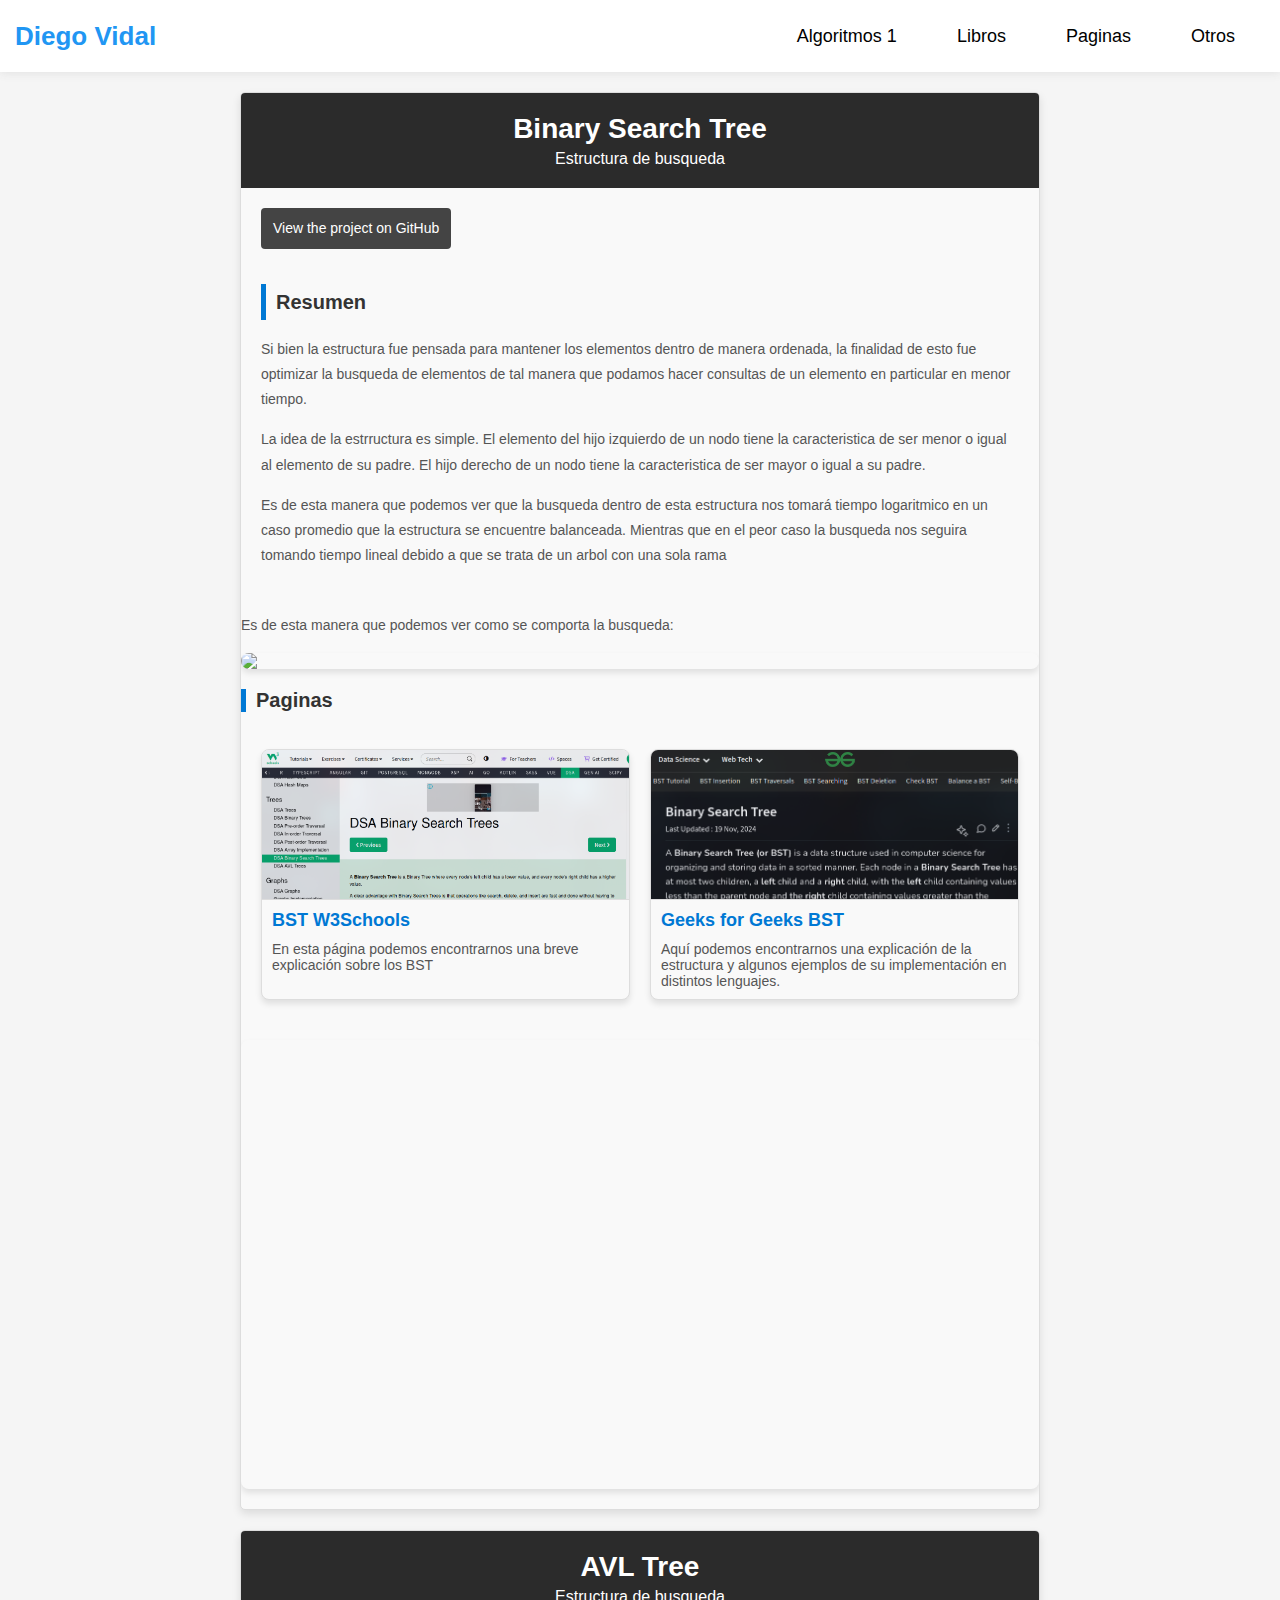
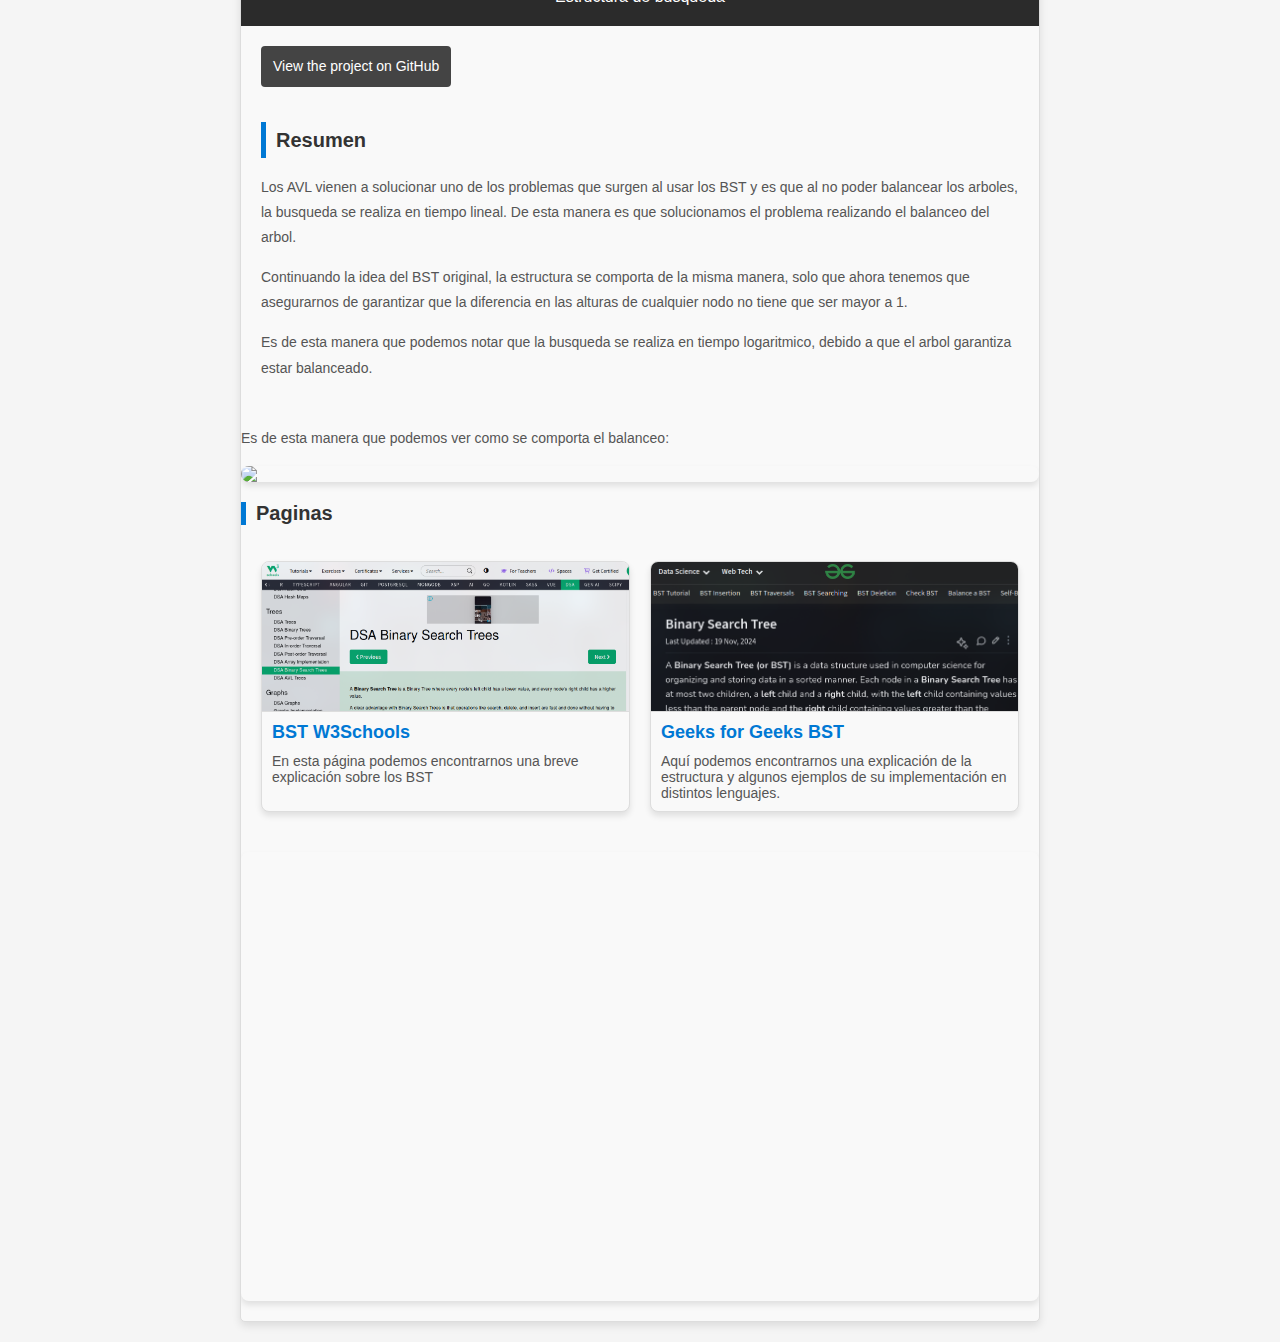
==== Algoritmos/Busqueda.html @ b0019cf1 "Busquedas Completo" ====
<!DOCTYPE html>
<html lang="es">
<head>
  <meta charset="utf-8">
  <meta http-equiv="X-UA-Compatible" content="IE=edge,chrome=1">
  <title>Web Diego</title>
  <link rel="stylesheet" href="../css/Ordenamientos.css" >
  <link res="stylesheet" href="../css/Color.css" >


</head>

<body>

  <div class="header" id="header">
    <div class="container">
      <a href="#" class="logo"> Diego Vidal </a>
      <ul class="main-nav">
	<li><a href="../index.html#algoritmos"> Algoritmos 1 </a></li>
	<li><a href="../index.html#libros"> Libros </a></li>
	<li><a href="../index.html#paginas"> Paginas </a></li>
	<li><a href="../index.html#otros"> Otros </a></li>
      </ul>
    </div>
  </div>

<div class="contenedor">
        <header class="cabecera">
            <h1> Binary Search Tree </h1>
            <p>Estructura de busqueda</p>
        </header>
        <div class="content">
            <a href="#" class="github-link">View the project on GitHub</a>
            <h2>Resumen</h2>
            <p class="description">
	      Si bien la estructura fue pensada para mantener los elementos dentro de manera ordenada, la finalidad de esto fue optimizar la busqueda de elementos de tal manera que podamos hacer consultas de un elemento en particular en menor tiempo.
	    </p>
            <p class="description">
	       La idea de la estrructura es simple. El elemento del hijo izquierdo de un nodo tiene la caracteristica de ser menor o igual al elemento de su padre. El hijo derecho de un nodo tiene la caracteristica de ser mayor o igual a su padre.
	    </p>
	    <p class="description">
	      Es de esta manera que podemos ver que la busqueda dentro de esta estructura nos tomará tiempo logaritmico en un caso promedio que la estructura se encuentre balanceada. Mientras que en el peor caso  la busqueda nos seguira tomando tiempo lineal debido a que se trata de un arbol con una sola rama
	    </p>
	    
            </div>
            <p class="description">
	      Es de esta manera que podemos ver como se comporta la busqueda:  
	    </p>
            <img src="https://compilandoconocimiento.com/wp-content/uploads/2017/01/busqueda.gif?w=275&h=206" class="animated-gif">


	    <h2> Paginas </h2>
	    
	    <div class="link-cards">
	      <a href="https://www.w3schools.com/dsa/dsa_data_binarysearchtrees.php" target="_blank" class="card">
		<div class="preview">
		  <img src="../Img/SiteBST.png" alt="Vista previa de Página 1">
		</div>
		<h3> BST W3Schools </h3>
		<p>En esta página podemos encontrarnos una breve explicación sobre los BST</p>
	      </a>
	      <a href="https://www.geeksforgeeks.org/binary-search-tree-data-structure/" target="_blank" class="card">
		<div class="preview">
		  <img src="../Img/GeeksBST.png" alt="Vista previa de Página 2">
		</div>
		<h3>Geeks for Geeks BST</h3>
		<p>Aquí podemos encontrarnos una explicación de la estructura y algunos ejemplos de su implementación en distintos lenguajes.</p>
	      </a>
	    </div>

	    <div class="video-container">
	      <iframe width="560" height="315" src="https://www.youtube.com/embed/G1VS5FbtMS4?si=rtvqZ6gvJbIZb2Co" title="YouTube video player" frameborder="0" allow="accelerometer; autoplay; clipboard-write; encrypted-media; gyroscope; picture-in-picture; web-share" referrerpolicy="strict-origin-when-cross-origin" allowfullscreen></iframe>
	    </div>


        </div>	
</div>

<div class="contenedor">
        <header class="cabecera">
            <h1> AVL Tree </h1>
            <p>Estructura de busqueda</p>
        </header>
        <div class="content">
            <a href="#" class="github-link">View the project on GitHub</a>
            <h2>Resumen</h2>
            <p class="description">
	      Los AVL vienen a solucionar uno de los problemas que surgen al usar los BST y es que al no poder balancear los arboles, la busqueda se realiza en tiempo lineal. De esta manera es que solucionamos el problema realizando el balanceo del arbol.
	    </p>
            <p class="description">
	      Continuando la idea del BST original, la estructura se comporta de la misma manera, solo que ahora tenemos que asegurarnos de garantizar que la diferencia en las alturas de cualquier nodo no tiene que ser mayor a 1.
	    </p>
	    <p class="description">
	      Es de esta manera que podemos notar que la busqueda se realiza en tiempo logaritmico, debido a que el arbol garantiza estar balanceado.
	    </p>
	    
            </div>
            <p class="description">
	      Es de esta manera que podemos ver como se comporta el balanceo:  
	    </p>
            <img src="https://upload.wikimedia.org/wikipedia/commons/9/9c/Rebalance_animation_simple.gif" class="animated-gif">


	    <h2> Paginas </h2>
	    
	    <div class="link-cards">
	      <a href="https://www.w3schools.com/dsa/dsa_data_binarysearchtrees.php" target="_blank" class="card">
		<div class="preview">
		  <img src="../Img/SiteBST.png" alt="Vista previa de Página 1">
		</div>
		<h3> BST W3Schools </h3>
		<p>En esta página podemos encontrarnos una breve explicación sobre los BST</p>
	      </a>
	      <a href="https://www.geeksforgeeks.org/binary-search-tree-data-structure/" target="_blank" class="card">
		<div class="preview">
		  <img src="../Img/GeeksBST.png" alt="Vista previa de Página 2">
		</div>
		<h3>Geeks for Geeks BST</h3>
		<p>Aquí podemos encontrarnos una explicación de la estructura y algunos ejemplos de su implementación en distintos lenguajes.</p>
	      </a>
	    </div>

	    <div class="video-container">
	      <iframe width="560" height="315" src="https://www.youtube.com/embed/G1VS5FbtMS4?si=rtvqZ6gvJbIZb2Co" title="YouTube video player" frameborder="0" allow="accelerometer; autoplay; clipboard-write; encrypted-media; gyroscope; picture-in-picture; web-share" referrerpolicy="strict-origin-when-cross-origin" allowfullscreen></iframe>
	    </div>


        </div>	
</div>


</body>
</html>
---- css/Ordenamientos.css ----
*{
    -webkit-box-sizing: border-box;
    -moz-box-sizing: border-box;
    box-sizing: border-box;
}
:root{
    --main-color: #2196f3;
    --main-color-alt: #1787e0;
    --main-transition: 0.3s;
    --main-padding-top: 100px;
    --main-padding-bottom: 100px;
    --section-background: #ececec;
}
html {
    scroll-behavior: smooth;
}
body{
    font-family: "Cairo", sans-serif;
}
a {
    text-decoration: none;
}
ul {
    list-style: none;
    margin: 0;
    padding: 0;
}
.container {
    padding-left: 15px;
    padding-right: 15px;
    margin-left: auto;
    margin-right: auto; 
}
.header {
    background-color: white;
    position: relative;
    -webkit-box-shadow: 0 0 10px #ddd;
    -moz-box-shadow: 0 0 10px #ddd;
    box-shadow: 0 0 10px  #ddd; 
}
.header .container{
    display: flex;
    justify-content: space-between;
    align-items: center;
    flex-wrap: wrap;
    position: relative;
}
.header .logo {
    color: var(--main-color);
    font-size: 26px;
    font-weight: bold;
    height: 72px;
    display: flex;
    justify-content: center;
    align-items: center;
}
@media (max-width: 767px) {
    .header .logo{
	width: 100%;
	height: 50px;
    }
}
.header .main-nav {
    display: flex; 
}
@media (max-widht: 767px){
    .header .main-nav{
	margin: auto;
    }
}
.header .main-nav > li:hover .mega-menu {
    opacity: 1;
    z-index: 100;
    top: calc(100% + 1px);
}
.header .main-nav > li > a{
    display: flex;
    justify-content: center;
    align-items: center;
    height: 72px;
    position: relative;
    color: black;
    padding: 0 30px;
    overflow: hidden;
    font-size: 18px;
    transition: var(--main-transition);
}
@media (max-width: 767px){
    .header .main-nav > li > a {
	padding: 10px;
	font-size: 14px;
	height: 40px;
    }
}
.header .main-nav > li > a::before {
    content: "";
    position: absolute;
    width: 100%;
    height: 4px;
    background-color: var(--main-color);
    top: 0;
    left: -100%;
    transition: var(--main-transition);
}

.header .main-nav > li > a:hover{
    color: var(--main-color);
    background-color: #fafafa;
}
.header .main-nav > li > a:hover::before{
    left: 0;
}

body {
    font-family: Arial, sans-serif;
    margin: 0;
    padding: 0;
    background-color: #f4f4f4;
}

header {
    background-color: #333;
    color: #fff;
    padding: 1rem 0;
    text-align: center;
}

main {
    padding: 1rem;
    max-width: 800px;
    margin: 0 auto;
}

article {
    background-color: #fff;
    margin-bottom: 1rem;
    padding: 1rem;
    border-radius: 5px;
    box-shadow: 0 0 10px rgba(0,0,0,0.1);
}

h2 {
    margin-top: 0;
}

footer {
    background-color: #333;
    color: #fff;
    text-align: center;
    padding: 1rem 0;
    position: fixed;
    width: 100%;
    bottom: 0;
}
/* General Styles */
body {
    margin: 0;
    font-family: 'Arial', sans-serif;
    background-color: #f5f5f5;
    color: #333;
}

.contenedor {
    width: 80%;
    max-width: 800px;
    margin: 20px auto;
    background-color: #f9f9f9;
    border: 1px solid #ddd;
    box-shadow: 0 4px 8px rgba(0, 0, 0, 0.1);
    border-radius: 5px;
    overflow: hidden;
}

/* Header Styles */
.cabecera {
    background-color: #2b2b2b;
    color: #fff;
    text-align: center;
    padding: 20px 0;
    font-family: 'Arial', sans-serif;
}

.cabecera h1 {
    margin: 0;
    font-size: 28px;
    font-weight: bold;
}

.cabecera p {
    margin: 5px 0 0;
    font-size: 16px;
    font-weight: normal;
}

/* Content Styles */
.content {
    padding: 20px;
    line-height: 1.8;
}

.github-link {
    display: inline-block;
    background-color: #444;
    color: white;
    text-decoration: none;
    font-size: 14px;
    padding: 8px 12px;
    border-radius: 4px;
    margin-bottom: 15px;
}

.github-link:hover {
    background-color: #666;
}

h2 {
    font-size: 20px;
    color: #333;
    border-left: 5px solid #0078d4;
    padding-left: 10px;
    margin-top: 20px;
}

.description {
    color: #555;
    font-size: 14px;
    margin-bottom: 15px;
}

/* Code Block Styles */
.code-block {
    background-color: #1e1e1e;
    color: #dcdcdc;
    font-family: 'Courier New', monospace;
    font-size: 14px;
    padding: 15px;
    border-radius: 4px;
    overflow-x: auto;
    margin: 20px 0;
    border-left: 4px solid #0078d4;
}

.code-block code {
    white-space: pre;
    display: block;
}
.animated-gif {
    display: block;
    margin: 20px auto; /* Centra el GIF horizontalmente */
    max-width: 100%;   /* Asegura que el GIF no exceda el ancho del contenedor */
    height: auto;      /* Mantén las proporciones del GIF */
    border-radius: 8px; /* Opcional: esquinas redondeadas */
    box-shadow: 0 4px 6px rgba(0, 0, 0, 0.1); /* Opcional: sombra alrededor del GIF */
}
.link-cards {
    display: grid;
    grid-template-columns: repeat(auto-fit, minmax(250px, 1fr));
    gap: 20px;
    padding: 20px;
}

.card {
    display: block;
    text-decoration: none;
    background-color: #f9f9f9;
    border: 1px solid #ddd;
    border-radius: 8px;
    overflow: hidden; /* Para evitar que la imagen sobresalga */
    box-shadow: 0 4px 6px rgba(0, 0, 0, 0.1);
    transition: transform 0.3s ease, box-shadow 0.3s ease;
}

.card:hover {
    transform: translateY(-5px);
    box-shadow: 0 8px 12px rgba(0, 0, 0, 0.2);
}

.preview img {
    width: 100%; /* Hace que la imagen ocupe todo el ancho del contenedor */
    height: auto;
    display: block;
}

.card h3 {
    margin: 10px 0;
    font-size: 18px;
    color: #0078d4;
    padding: 0 10px;
}

.card p {
    margin: 0 10px 10px;
    font-size: 14px;
    color: #555;
}
.preview {
    width: 100%;
    height: 150px; /* Ajusta el alto según sea necesario */
    overflow: hidden; /* Evita que el contenido se desborde */
    border-bottom: 1px solid #ddd;
}

.preview iframe {
    width: 100%;
    height: 100%;
    border: none;
}

.video-container {
    position: relative;
    width: 100%; /* Abarca todo el ancho del contenedor */
    padding-bottom: 56.25%; /* Mantiene la relación de aspecto 16:9 */
    height: 0;
    overflow: hidden;
    margin: 20px 0;
    border-radius: 8px; /* Bordes redondeados */
    box-shadow: 0 4px 6px rgba(0, 0, 0, 0.1); /* Sombra opcional */
}

.video-container iframe {
    position: absolute;
    top: 0;
    left: 0;
    width: 100%;
    height: 100%;
    border: none;
}
---- css/Color.css ----
.highlight .hll { background-color: #404040 }
.highlight  { color: #d0d0d0 }
.highlight .c { color: #999999; font-style: italic } /* Comment */
.highlight .err { color: #a61717; background-color: #e3d2d2 } /* Error */
.highlight .g { color: #d0d0d0 } /* Generic */
.highlight .k { color: #6ab825; font-weight: normal } /* Keyword */
.highlight .l { color: #d0d0d0 } /* Literal */
.highlight .n { color: #d0d0d0 } /* Name */
.highlight .o { color: #d0d0d0 } /* Operator */
.highlight .x { color: #d0d0d0 } /* Other */
.highlight .p { color: #d0d0d0 } /* Punctuation */
.highlight .cm { color: #999999; font-style: italic } /* Comment.Multiline */
.highlight .cp { color: #cd2828; font-weight: normal } /* Comment.Preproc */
.highlight .c1 { color: #999999; font-style: italic } /* Comment.Single */
.highlight .cs { color: #e50808; font-weight: normal; background-color: #520000 } /* Comment.Special */
.highlight .gd { color: #d22323 } /* Generic.Deleted */
.highlight .ge { color: #d0d0d0; font-style: italic } /* Generic.Emph */
.highlight .gr { color: #d22323 } /* Generic.Error */
.highlight .gh { color: #ffffff; font-weight: normal } /* Generic.Heading */
.highlight .gi { color: #589819 } /* Generic.Inserted */
.highlight .go { color: #cccccc } /* Generic.Output */
.highlight .gp { color: #aaaaaa } /* Generic.Prompt */
.highlight .gs { color: #d0d0d0; font-weight: normal } /* Generic.Strong */
.highlight .gu { color: #ffffff; text-decoration: underline } /* Generic.Subheading */
.highlight .gt { color: #d22323 } /* Generic.Traceback */
.highlight .kc { color: #6ab825; font-weight: normal } /* Keyword.Constant */
.highlight .kd { color: #6ab825; font-weight: normal } /* Keyword.Declaration */
.highlight .kn { color: #6ab825; font-weight: normal } /* Keyword.Namespace */
.highlight .kp { color: #6ab825 } /* Keyword.Pseudo */
.highlight .kr { color: #6ab825; font-weight: normal } /* Keyword.Reserved */
.highlight .kt { color: #6ab825; font-weight: normal } /* Keyword.Type */
.highlight .ld { color: #d0d0d0 } /* Literal.Date */
.highlight .m { color: #3677a9 } /* Literal.Number */
.highlight .s { color: #9dd5f1 } /* Literal.String */
.highlight .na { color: #bbbbbb } /* Name.Attribute */
.highlight .nb { color: #24909d } /* Name.Builtin */
.highlight .nc { color: #447fcf; text-decoration: underline } /* Name.Class */
.highlight .no { color: #40ffff } /* Name.Constant */
.highlight .nd { color: #ffa500 } /* Name.Decorator */
.highlight .ni { color: #d0d0d0 } /* Name.Entity */
.highlight .ne { color: #bbbbbb } /* Name.Exception */
.highlight .nf { color: #447fcf } /* Name.Function */
.highlight .nl { color: #d0d0d0 } /* Name.Label */
.highlight .nn { color: #447fcf; text-decoration: underline } /* Name.Namespace */
.highlight .nx { color: #d0d0d0 } /* Name.Other */
.highlight .py { color: #d0d0d0 } /* Name.Property */
.highlight .nt { color: #6ab825;} /* Name.Tag */
.highlight .nv { color: #40ffff } /* Name.Variable */
.highlight .ow { color: #6ab825; font-weight: normal } /* Operator.Word */
.highlight .w { color: #666666 } /* Text.Whitespace */
.highlight .mf { color: #3677a9 } /* Literal.Number.Float */
.highlight .mh { color: #3677a9 } /* Literal.Number.Hex */
.highlight .mi { color: #3677a9 } /* Literal.Number.Integer */
.highlight .mo { color: #3677a9 } /* Literal.Number.Oct */
.highlight .sb { color: #9dd5f1 } /* Literal.String.Backtick */
.highlight .sc { color: #9dd5f1 } /* Literal.String.Char */
.highlight .sd { color: #9dd5f1 } /* Literal.String.Doc */
.highlight .s2 { color: #9dd5f1 } /* Literal.String.Double */
.highlight .se { color: #9dd5f1 } /* Literal.String.Escape */
.highlight .sh { color: #9dd5f1 } /* Literal.String.Heredoc */
.highlight .si { color: #9dd5f1 } /* Literal.String.Interpol */
.highlight .sx { color: #ffa500 } /* Literal.String.Other */
.highlight .sr { color: #9dd5f1 } /* Literal.String.Regex */
.highlight .s1 { color: #9dd5f1 } /* Literal.String.Single */
.highlight .ss { color: #9dd5f1 } /* Literal.String.Symbol */
.highlight .bp { color: #24909d } /* Name.Builtin.Pseudo */
.highlight .vc { color: #40ffff } /* Name.Variable.Class */
.highlight .vg { color: #40ffff } /* Name.Variable.Global */
.highlight .vi { color: #40ffff } /* Name.Variable.Instance */
.highlight .il { color: #3677a9 } /* Literal.Number.Integer.Long */
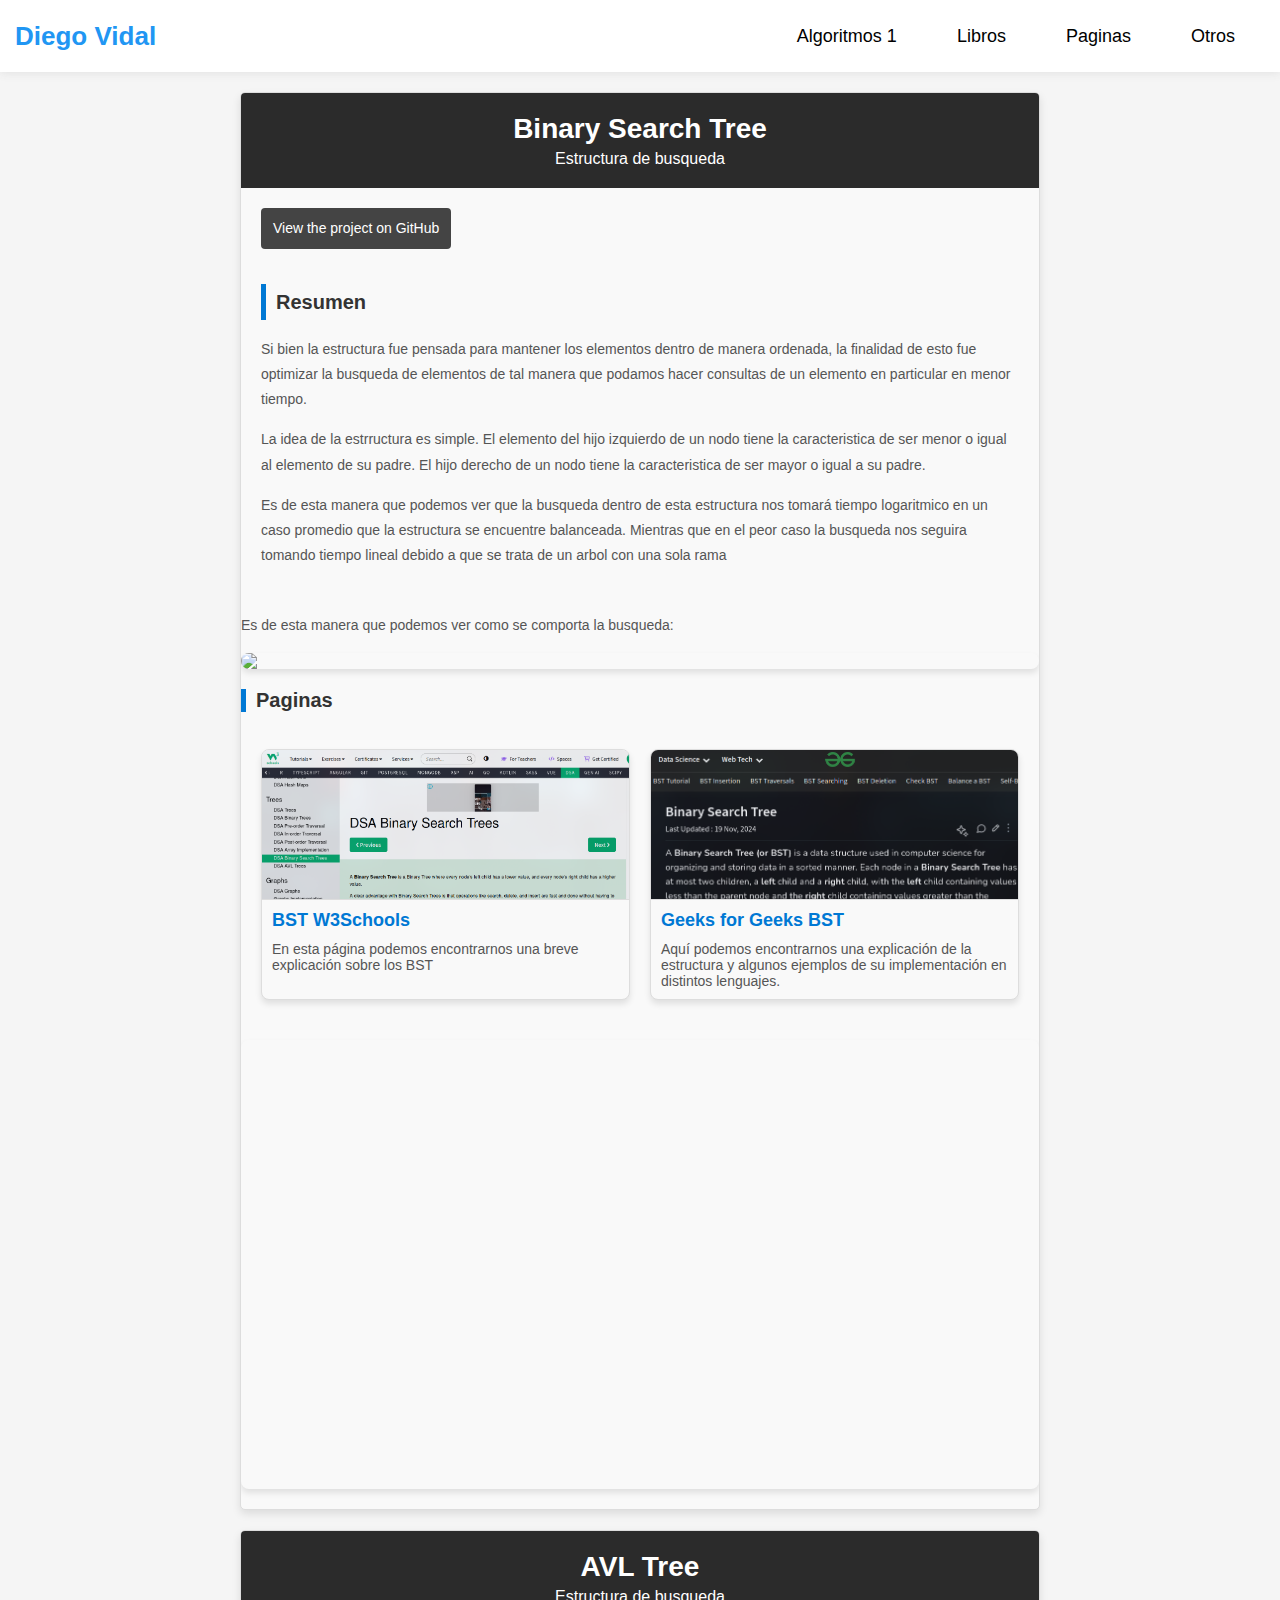
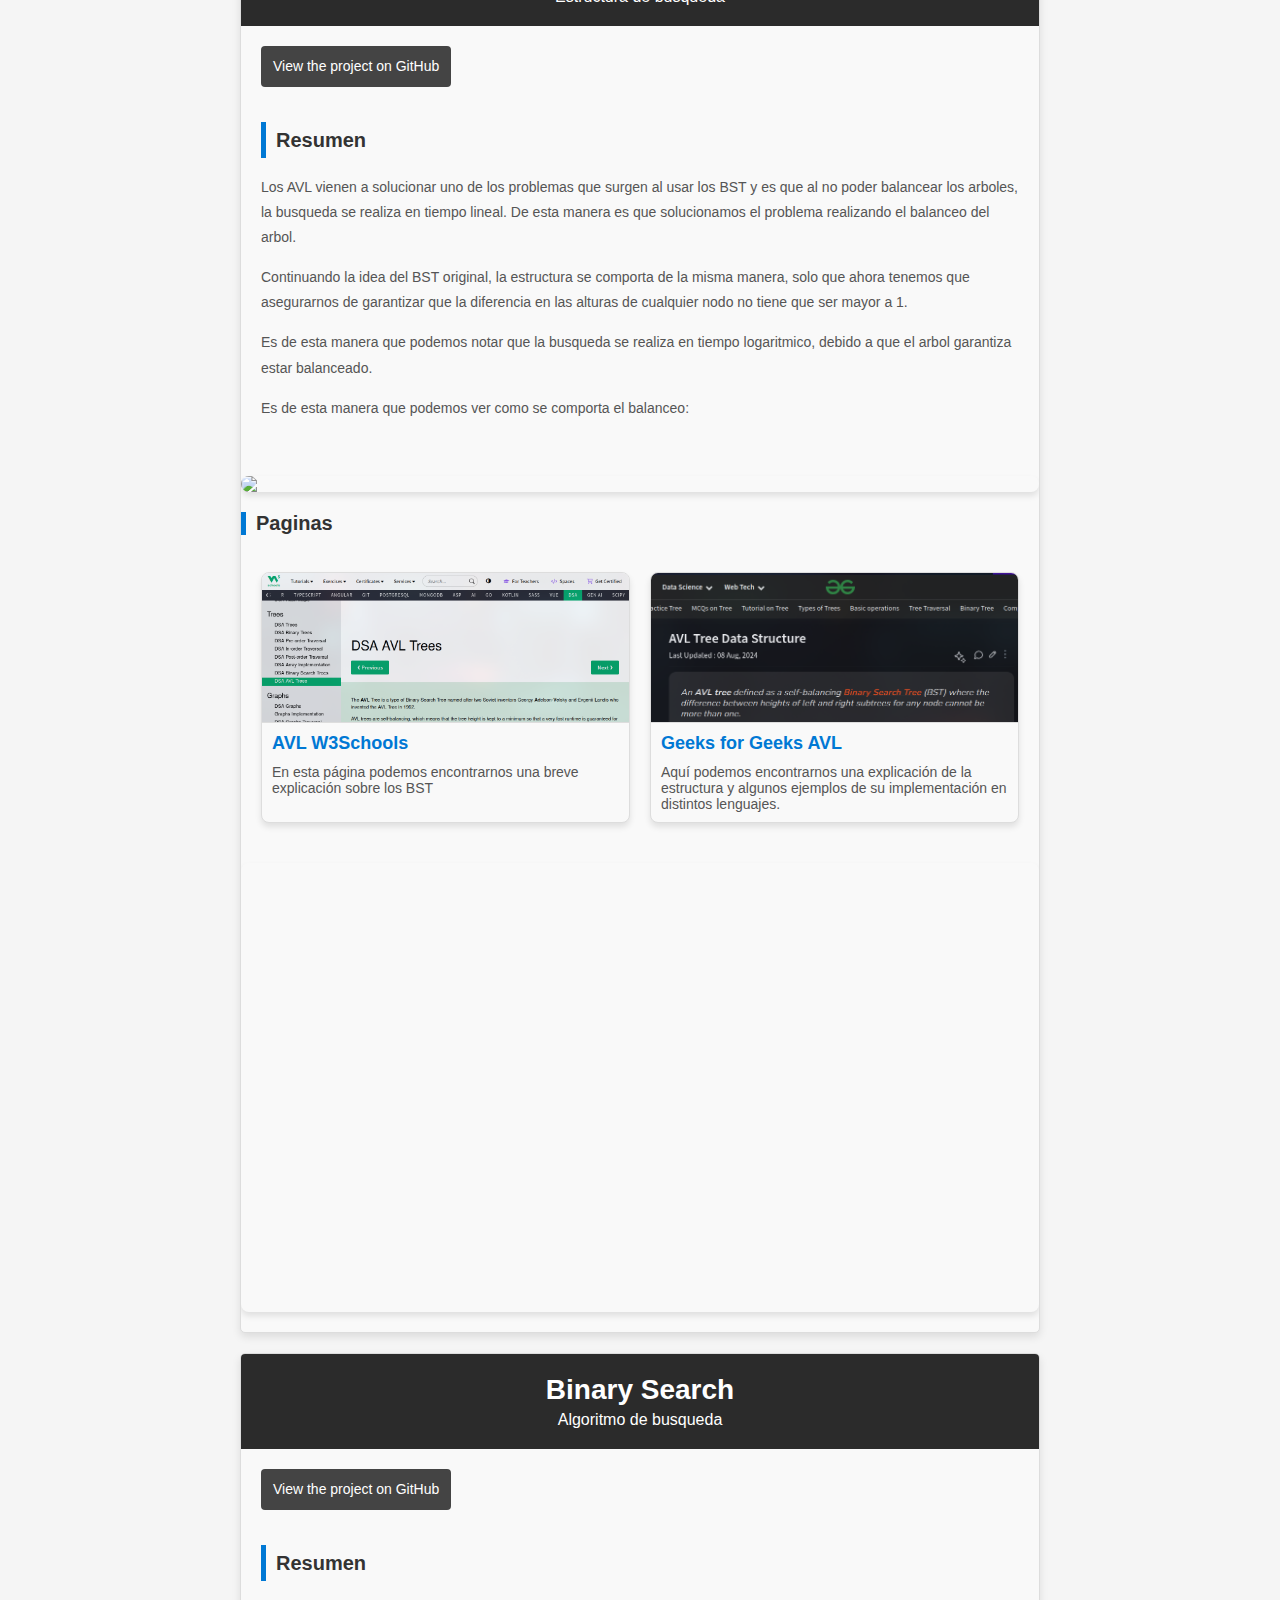
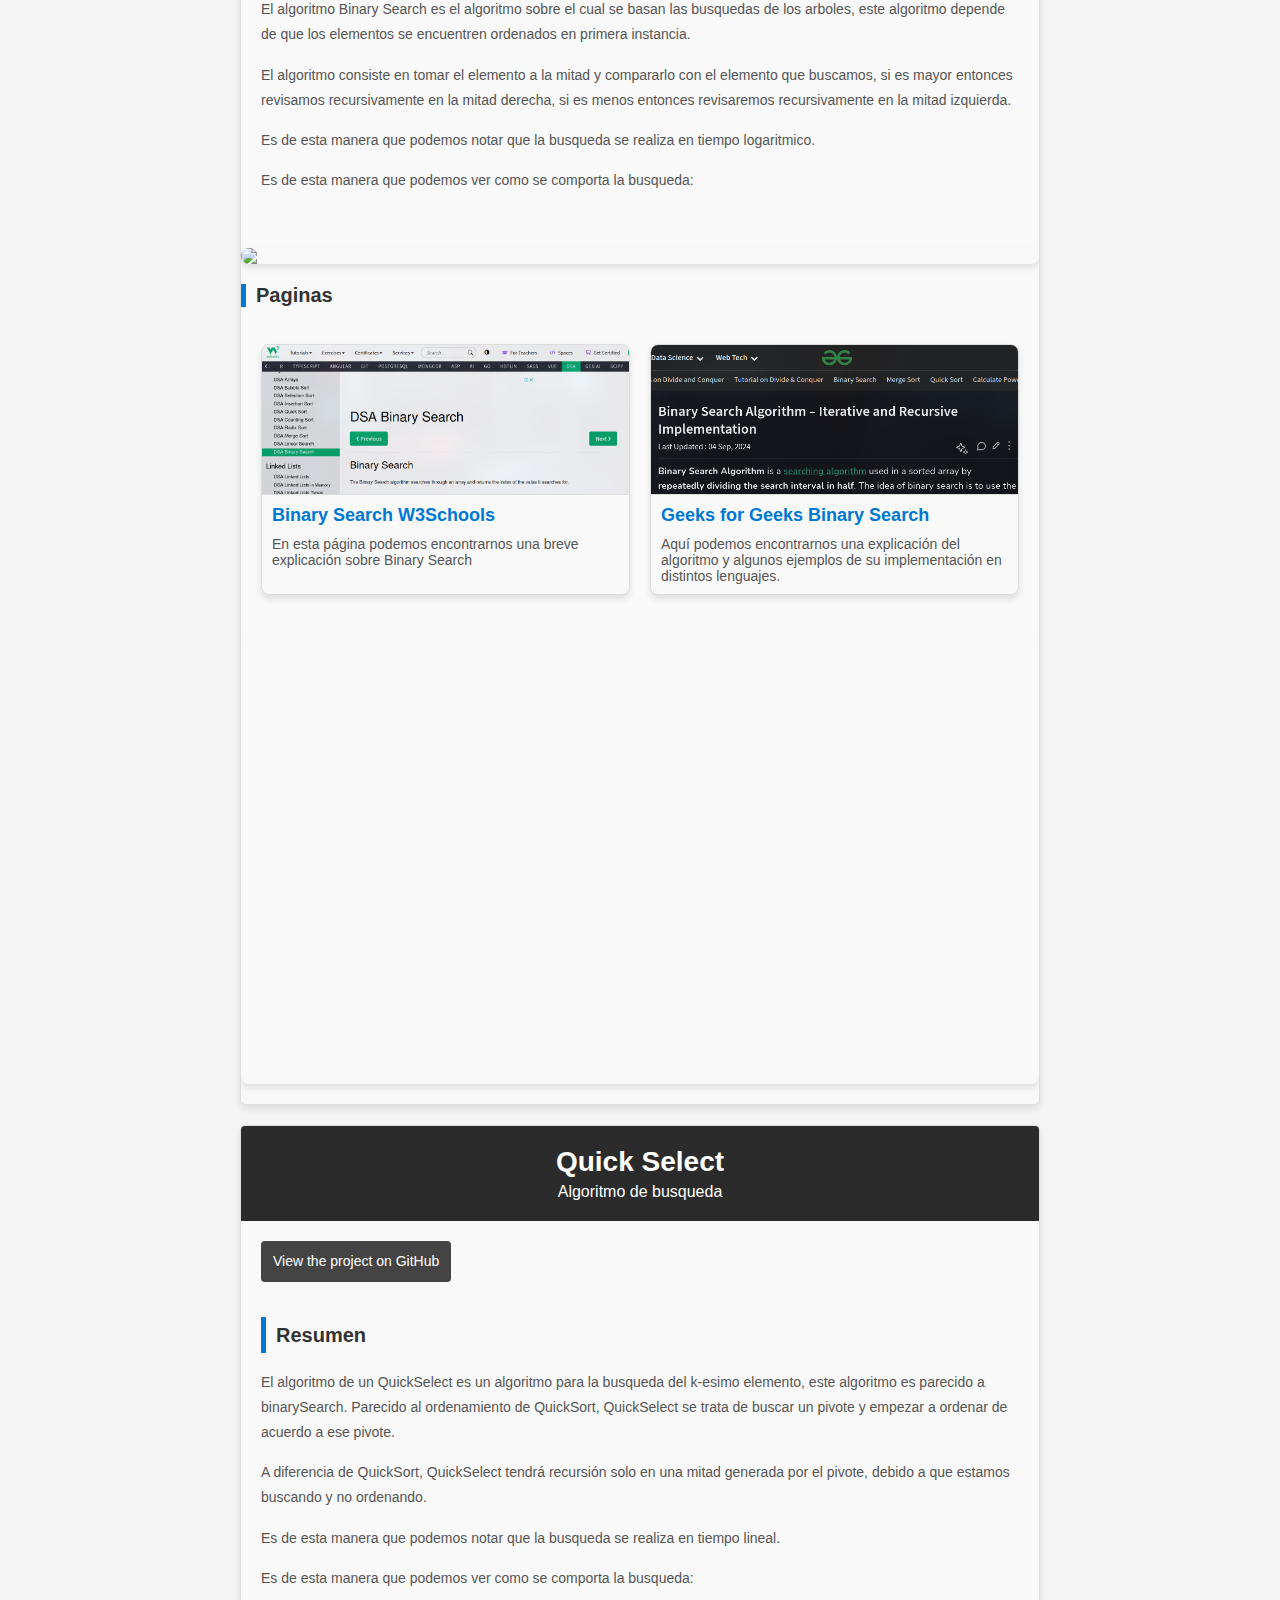
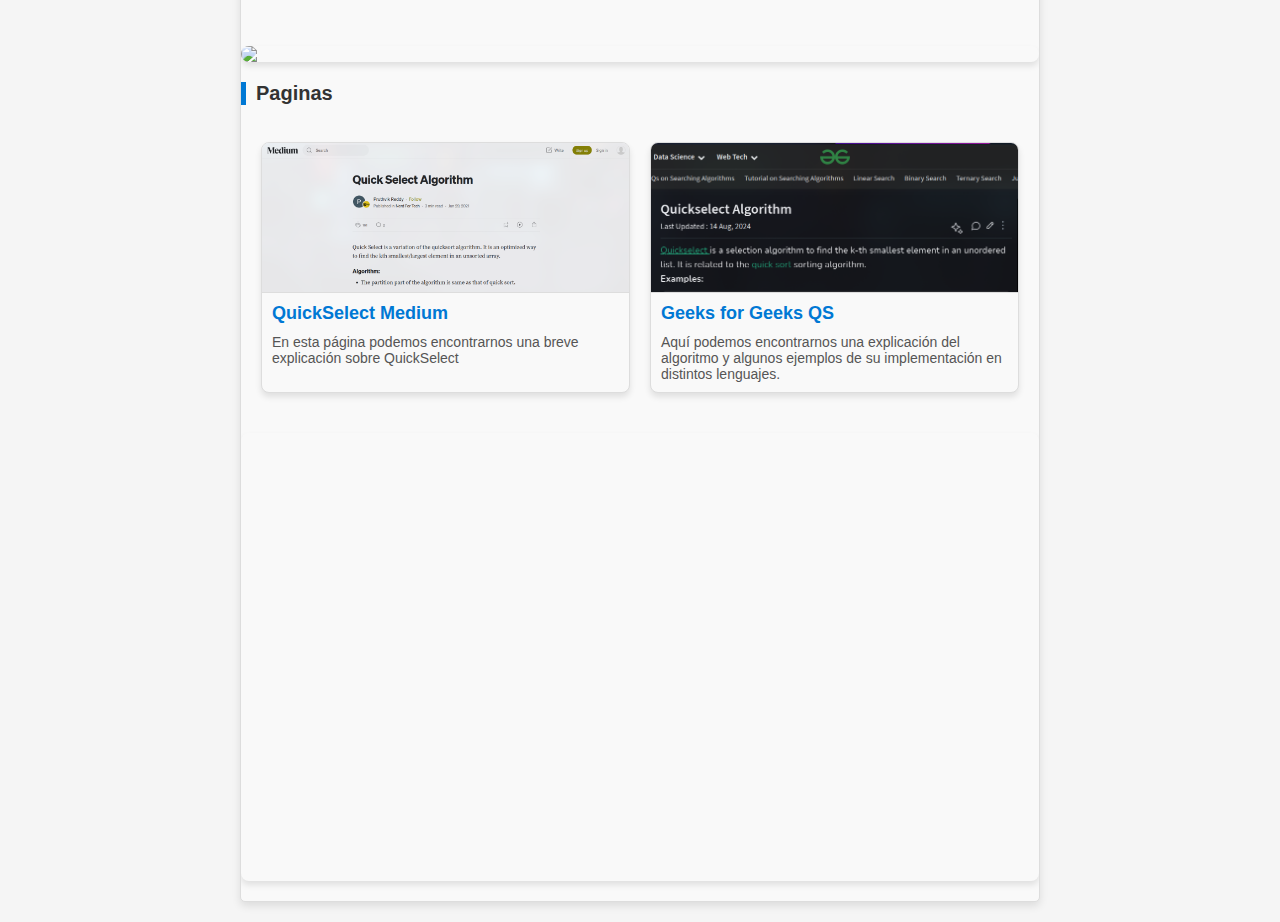
==== commit 681eab6e: "Busquedas Completo" ====
--- a/Algoritmos/Busqueda.html
+++ b/Algoritmos/Busqueda.html
@@ -76,6 +76,7 @@
         </div>	
 </div>
 
+
 <div class="contenedor">
         <header class="cabecera">
             <h1> AVL Tree </h1>
@@ -93,35 +94,139 @@
 	    <p class="description">
 	      Es de esta manera que podemos notar que la busqueda se realiza en tiempo logaritmico, debido a que el arbol garantiza estar balanceado.
 	    </p>
-	    
-            </div>
-            <p class="description">
+	    <p class="description">
 	      Es de esta manera que podemos ver como se comporta el balanceo:  
 	    </p>
-            <img src="https://upload.wikimedia.org/wikipedia/commons/9/9c/Rebalance_animation_simple.gif" class="animated-gif">
-
-
-	    <h2> Paginas </h2>
-	    
-	    <div class="link-cards">
-	      <a href="https://www.w3schools.com/dsa/dsa_data_binarysearchtrees.php" target="_blank" class="card">
-		<div class="preview">
-		  <img src="../Img/SiteBST.png" alt="Vista previa de Página 1">
-		</div>
-		<h3> BST W3Schools </h3>
+    
+        </div>
+        <img src="https://upload.wikimedia.org/wikipedia/commons/9/9c/Rebalance_animation_simple.gif" class="animated-gif">
+
+
+	    <h2> Paginas </h2>
+	    
+	    <div class="link-cards">
+	      <a href="https://www.w3schools.com/dsa/dsa_data_avltrees.php" target="_blank" class="card">
+		<div class="preview">
+		  <img src="../Img/SiteAVL.png" alt="Vista previa de Página 1">
+		</div>
+		<h3> AVL W3Schools </h3>
 		<p>En esta página podemos encontrarnos una breve explicación sobre los BST</p>
 	      </a>
-	      <a href="https://www.geeksforgeeks.org/binary-search-tree-data-structure/" target="_blank" class="card">
-		<div class="preview">
-		  <img src="../Img/GeeksBST.png" alt="Vista previa de Página 2">
-		</div>
-		<h3>Geeks for Geeks BST</h3>
+	      <a href="https://www.geeksforgeeks.org/introduction-to-avl-tree/" target="_blank" class="card">
+		<div class="preview">
+		  <img src="../Img/GeeksAVL.png" alt="Vista previa de Página 2">
+		</div>
+		<h3>Geeks for Geeks AVL</h3>
 		<p>Aquí podemos encontrarnos una explicación de la estructura y algunos ejemplos de su implementación en distintos lenguajes.</p>
 	      </a>
 	    </div>
 
 	    <div class="video-container">
-	      <iframe width="560" height="315" src="https://www.youtube.com/embed/G1VS5FbtMS4?si=rtvqZ6gvJbIZb2Co" title="YouTube video player" frameborder="0" allow="accelerometer; autoplay; clipboard-write; encrypted-media; gyroscope; picture-in-picture; web-share" referrerpolicy="strict-origin-when-cross-origin" allowfullscreen></iframe>
+	      <iframe width="560" height="315" src="https://www.youtube.com/embed/vRwi_UcZGjU?si=IopQtKZZpgZz5YS9" title="YouTube video player" frameborder="0" allow="accelerometer; autoplay; clipboard-write; encrypted-media; gyroscope; picture-in-picture; web-share" referrerpolicy="strict-origin-when-cross-origin" allowfullscreen></iframe>
+	    </div>
+
+
+        </div>	
+</div>
+
+<div class="contenedor">
+        <header class="cabecera">
+            <h1> Binary Search </h1>
+            <p>Algoritmo de busqueda</p>
+        </header>
+        <div class="content">
+            <a href="#" class="github-link">View the project on GitHub</a>
+            <h2>Resumen</h2>
+            <p class="description">
+	      El algoritmo Binary Search es el algoritmo sobre el cual se basan las busquedas de los arboles, este algoritmo depende de que los elementos se encuentren ordenados en primera instancia. 
+	    </p>
+            <p class="description">
+	      El algoritmo consiste en tomar el elemento a la mitad y compararlo con el elemento que buscamos, si es mayor entonces revisamos recursivamente en la mitad derecha, si es menos entonces revisaremos recursivamente en la mitad izquierda. 
+	    </p>
+	    <p class="description">
+	      Es de esta manera que podemos notar que la busqueda se realiza en tiempo logaritmico.
+	    </p>
+	    <p class="description">
+	      Es de esta manera que podemos ver como se comporta la busqueda:  
+	    </p>
+    
+        </div>
+        <img src="https://www.mathwarehouse.com/programming/images/binary-vs-linear-search/binary-and-linear-search-animations.gif" class="animated-gif">
+
+
+	    <h2> Paginas </h2>
+	    
+	    <div class="link-cards">
+	      <a href="https://www.w3schools.com/dsa/dsa_algo_binarysearch.php" target="_blank" class="card">
+		<div class="preview">
+		  <img src="../Img/SiteBS.png" alt="Vista previa de Página 1">
+		</div>
+		<h3> Binary Search W3Schools </h3>
+		<p>En esta página podemos encontrarnos una breve explicación sobre Binary Search</p>
+	      </a>
+	      <a href="https://www.geeksforgeeks.org/binary-search/" target="_blank" class="card">
+		<div class="preview">
+		  <img src="../Img/GeeksBS.png" alt="Vista previa de Página 2">
+		</div>
+		<h3>Geeks for Geeks Binary Search</h3>
+		<p>Aquí podemos encontrarnos una explicación del algoritmo y algunos ejemplos de su implementación en distintos lenguajes.</p>
+	      </a>
+	    </div>
+
+	    <div class="video-container">
+	      <iframe width="560" height="315" src="https://www.youtube.com/embed/MFhxShGxHWc?si=bcsxDQQmJTPZMMhm" title="YouTube video player" frameborder="0" allow="accelerometer; autoplay; clipboard-write; encrypted-media; gyroscope; picture-in-picture; web-share" referrerpolicy="strict-origin-when-cross-origin" allowfullscreen></iframe>
+	    </div>
+
+
+        </div>	
+</div>
+
+<div class="contenedor">
+        <header class="cabecera">
+            <h1> Quick Select </h1>
+            <p>Algoritmo de busqueda</p>
+        </header>
+        <div class="content">
+            <a href="#" class="github-link">View the project on GitHub</a>
+            <h2>Resumen</h2>
+            <p class="description">
+	      El algoritmo de un QuickSelect es un algoritmo para la busqueda del k-esimo elemento, este algoritmo es parecido a binarySearch. Parecido al ordenamiento de QuickSort, QuickSelect se trata de buscar un pivote y empezar a ordenar de acuerdo a ese pivote.
+	    </p>
+            <p class="description">
+	      A diferencia de QuickSort, QuickSelect tendrá recursión solo en una mitad generada por el pivote, debido a que estamos buscando y no ordenando.
+	    </p>
+	    <p class="description">
+	      Es de esta manera que podemos notar que la busqueda se realiza en tiempo lineal.
+	    </p>
+	    <p class="description">
+	      Es de esta manera que podemos ver como se comporta la busqueda:  
+	    </p>
+    
+        </div>
+        <img src="https://upload.wikimedia.org/wikipedia/commons/0/04/Selecting_quickselect_frames.gif" class="animated-gif">
+
+
+	    <h2> Paginas </h2>
+	    
+	    <div class="link-cards">
+	      <a href="https://medium.com/nerd-for-tech/quick-select-algorithm-17ac146b6218" target="_blank" class="card">
+		<div class="preview">
+		  <img src="../Img/SiteQS.png" alt="Vista previa de Página 1">
+		</div>
+		<h3> QuickSelect Medium </h3>
+		<p>En esta página podemos encontrarnos una breve explicación sobre QuickSelect</p>
+	      </a>
+	      <a href="https://www.geeksforgeeks.org/quickselect-algorithm/" target="_blank" class="card">
+		<div class="preview">
+		  <img src="../Img/GeeksQS.png" alt="Vista previa de Página 2">
+		</div>
+		<h3>Geeks for Geeks QS</h3>
+		<p>Aquí podemos encontrarnos una explicación del algoritmo y algunos ejemplos de su implementación en distintos lenguajes.</p>
+	      </a>
+	    </div>
+
+	    <div class="video-container">
+	      <iframe width="560" height="315" src="https://www.youtube.com/embed/AqMiMkPOutQ?si=QHM6j0QquJ0BAxgF" title="YouTube video player" frameborder="0" allow="accelerometer; autoplay; clipboard-write; encrypted-media; gyroscope; picture-in-picture; web-share" referrerpolicy="strict-origin-when-cross-origin" allowfullscreen></iframe>
 	    </div>
 
 
